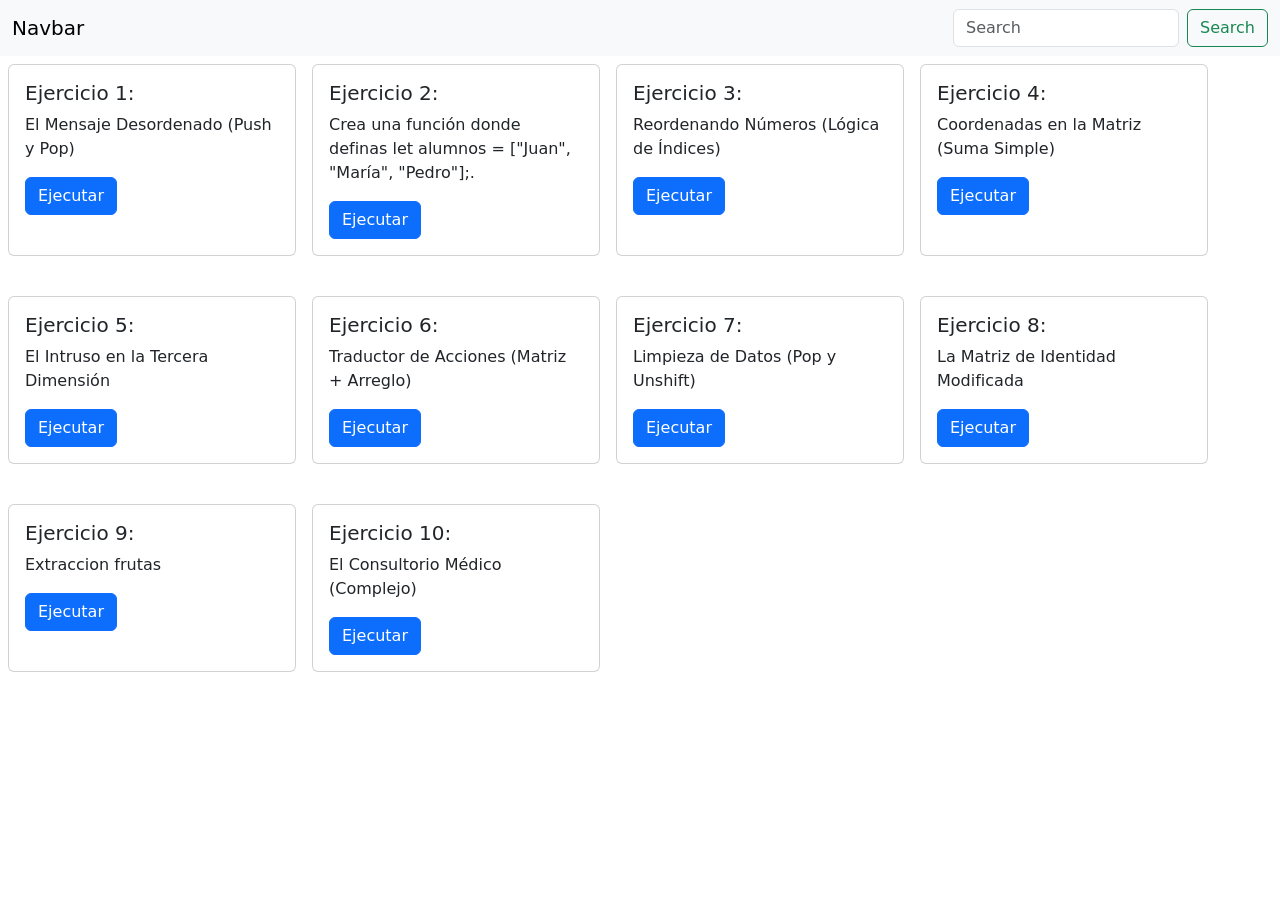
==== 01_Arrays_matrices/index.html @ 4de8fd98 "tarea" ====
<!DOCTYPE html>
<html lang="es">

<head>
    <meta charset="UTF-8">
    <!-- Autor del documento -->
    <meta name="author" content="danieljimenez@liceovvh.cl">
    <meta name="viewport" content="width=device-width, initial-scale=1.0">
    <title>Arreglos y matrices JS</title>
    <!-- Bootstrap  -->
    <link href="https://cdn.jsdelivr.net/npm/bootstrap@5.3.8/dist/css/bootstrap.min.css" rel="stylesheet"
        integrity="sha384-sRIl4kxILFvY47J16cr9ZwB07vP4J8+LH7qKQnuqkuIAvNWLzeN8tE5YBujZqJLB" crossorigin="anonymous">
</head>

<body>
    <header>
        <nav class="navbar bg-body-tertiary">
            <div class="container-fluid">
                <a class="navbar-brand">Navbar</a>
                <form class="d-flex" role="search">
                    <input class="form-control me-2" type="search" placeholder="Search" aria-label="Search" />
                    <button class="btn btn-outline-success" type="submit">Search</button>
                </form>
            </div>
        </nav>
        <main class="contenedor p-2 d-flex flex-wrap gap-3">
            <div class="card mb-4" style="width: 18rem;">
                <div class="card-body">
                    <h5 class="card-title">Ejercicio 1:</h5>
                    <p class="card-text">El Mensaje Desordenado (Push y Pop)</p>
                    <a href="#" class="btn btn-primary" onclick="construirFrase()">Ejecutar</a>
                </div>
            </div>
            <div class="card mb-4" style="width: 18rem;">
                <div class="card-body">
                    <h5 class="card-title">Ejercicio 2:</h5>
                    <p class="card-text"> Crea una función donde definas let alumnos = ["Juan", "María", "Pedro"];.</p>
                    <a href="#" class="btn btn-primary" onclick="gestionarFila()">Ejecutar</a>
                </div>
            </div>
            <div class="card mb-4" style="width: 18rem;">
                <div class="card-body">
                    <h5 class="card-title">Ejercicio 3:</h5>
                    <p class="card-text"> Reordenando Números (Lógica de Índices)</p>
                    <a href="#" class="btn btn-primary" onclick="reordenarNumero()">Ejecutar</a>
                </div>
            </div>
            <div class="card mb-4" style="width: 18rem;">
                <div class="card-body">
                    <h5 class="card-title">Ejercicio 4:</h5>
                    <p class="card-text"> Coordenadas en la Matriz (Suma Simple)</p>
                    <a href="#" class="btn btn-primary" onclick="coordenadasM()">Ejecutar</a>
                </div>
            </div>
            <div class="card mb-4" style="width: 18rem;">
                <div class="card-body">
                    <h5 class="card-title">Ejercicio 5:</h5>
                    <p class="card-text"> El Intruso en la Tercera Dimensión</p>
                    <a href="#" class="btn btn-primary" onclick="intruSos()">Ejecutar</a>
                </div>
            </div>
            <div class="card mb-4" style="width: 18rem;">
                <div class="card-body">
                    <h5 class="card-title">Ejercicio 6:</h5>
                    <p class="card-text">Traductor de Acciones (Matriz + Arreglo)</p>
                    <a href="#" class="btn btn-primary" onclick="traducirAcciones()">Ejecutar</a>
                </div>
            </div>
            <div class="card mb-4" style="width: 18rem;">
                <div class="card-body">
                    <h5 class="card-title">Ejercicio 7:</h5>
                    <p class="card-text"> Limpieza de Datos (Pop y Unshift)</p>
                    <a href="#" class="btn btn-primary" onclick="limpiezaDatos()">Ejecutar</a>
                </div>
            </div>
            <div class="card mb-4" style="width: 18rem;">
                <div class="card-body">
                    <h5 class="card-title">Ejercicio 8:</h5>
                    <p class="card-text">La Matriz de Identidad Modificada</p>
                    <a href="#" class="btn btn-primary" onclick="matrizM()">Ejecutar</a>
                </div>
            </div>
            <div class="card mb-4" style="width: 18rem;">
                <div class="card-body">
                    <h5 class="card-title">Ejercicio 9:</h5>
                    <p class="card-text">Extraccion frutas</p>
                    <a href="#" class="btn btn-primary" onclick="extraccionP()">Ejecutar</a>
                </div>
            </div>
            <div class="card mb-4" style="width: 18rem;">
                <div class="card-body">
                    <h5 class="card-title">Ejercicio 10:</h5>
                    <p class="card-text">El Consultorio Médico (Complejo)</p>
                    <a href="#" class="btn btn-primary" onclick="medico()">Ejecutar</a>
                </div>
            </div>
        </main>
    </header>


    <script src="static/js/script.js"></script>
    <!-- Script JS -->
    <script src="https://cdn.jsdelivr.net/npm/bootstrap@5.3.8/dist/js/bootstrap.bundle.min.js"
        integrity="sha384-FKyoEForCGlyvwx9Hj09JcYn3nv7wiPVlz7YYwJrWVcXK/BmnVDxM+D2scQbITxI"
        crossorigin="anonymous"></script>
</body>

</html>
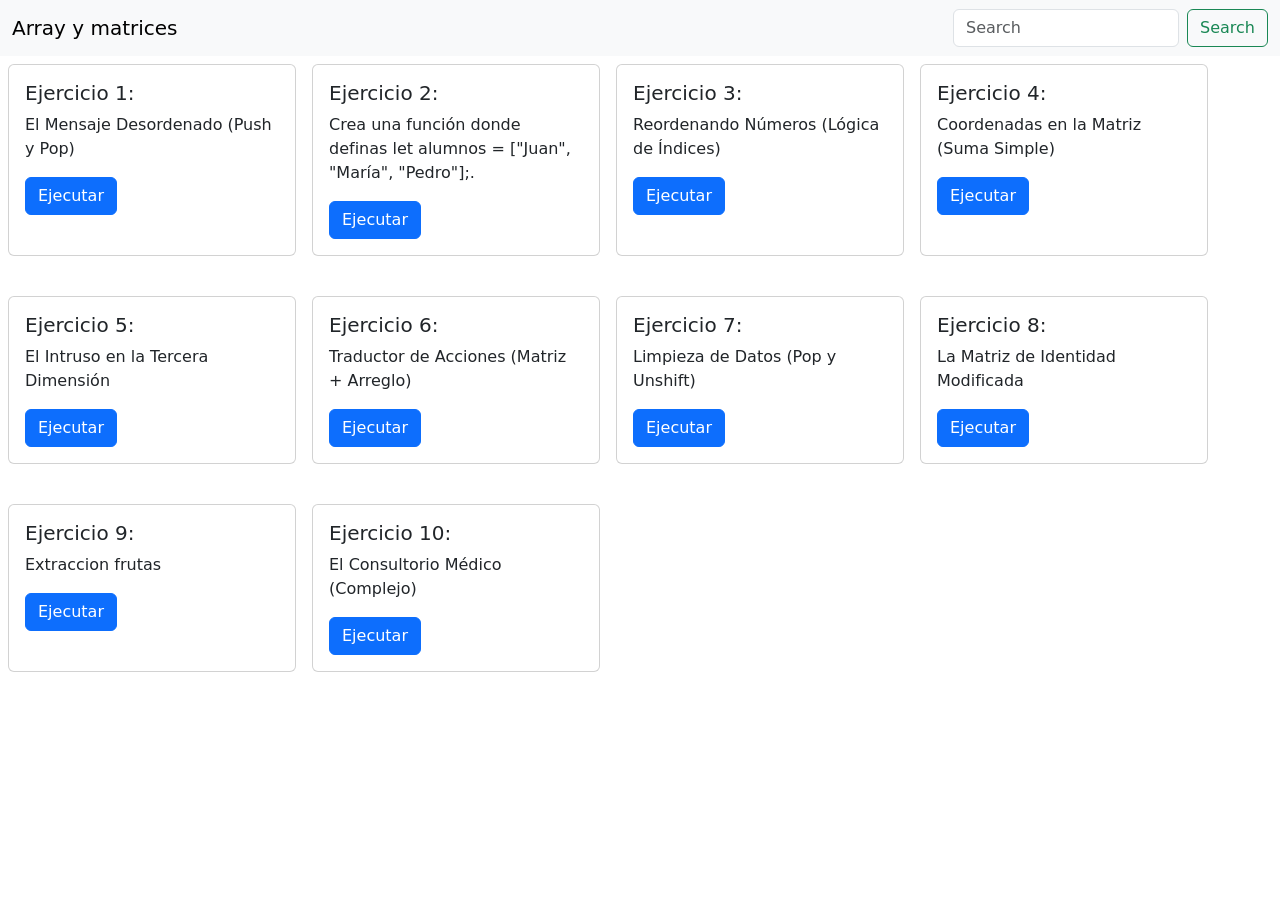
==== commit 616d2e76: "aja" ====
--- a/01_Arrays_matrices/index.html
+++ b/01_Arrays_matrices/index.html
@@ -16,7 +16,7 @@
     <header>
         <nav class="navbar bg-body-tertiary">
             <div class="container-fluid">
-                <a class="navbar-brand">Navbar</a>
+                <a class="navbar-brand">Array y matrices</a>
                 <form class="d-flex" role="search">
                     <input class="form-control me-2" type="search" placeholder="Search" aria-label="Search" />
                     <button class="btn btn-outline-success" type="submit">Search</button>
